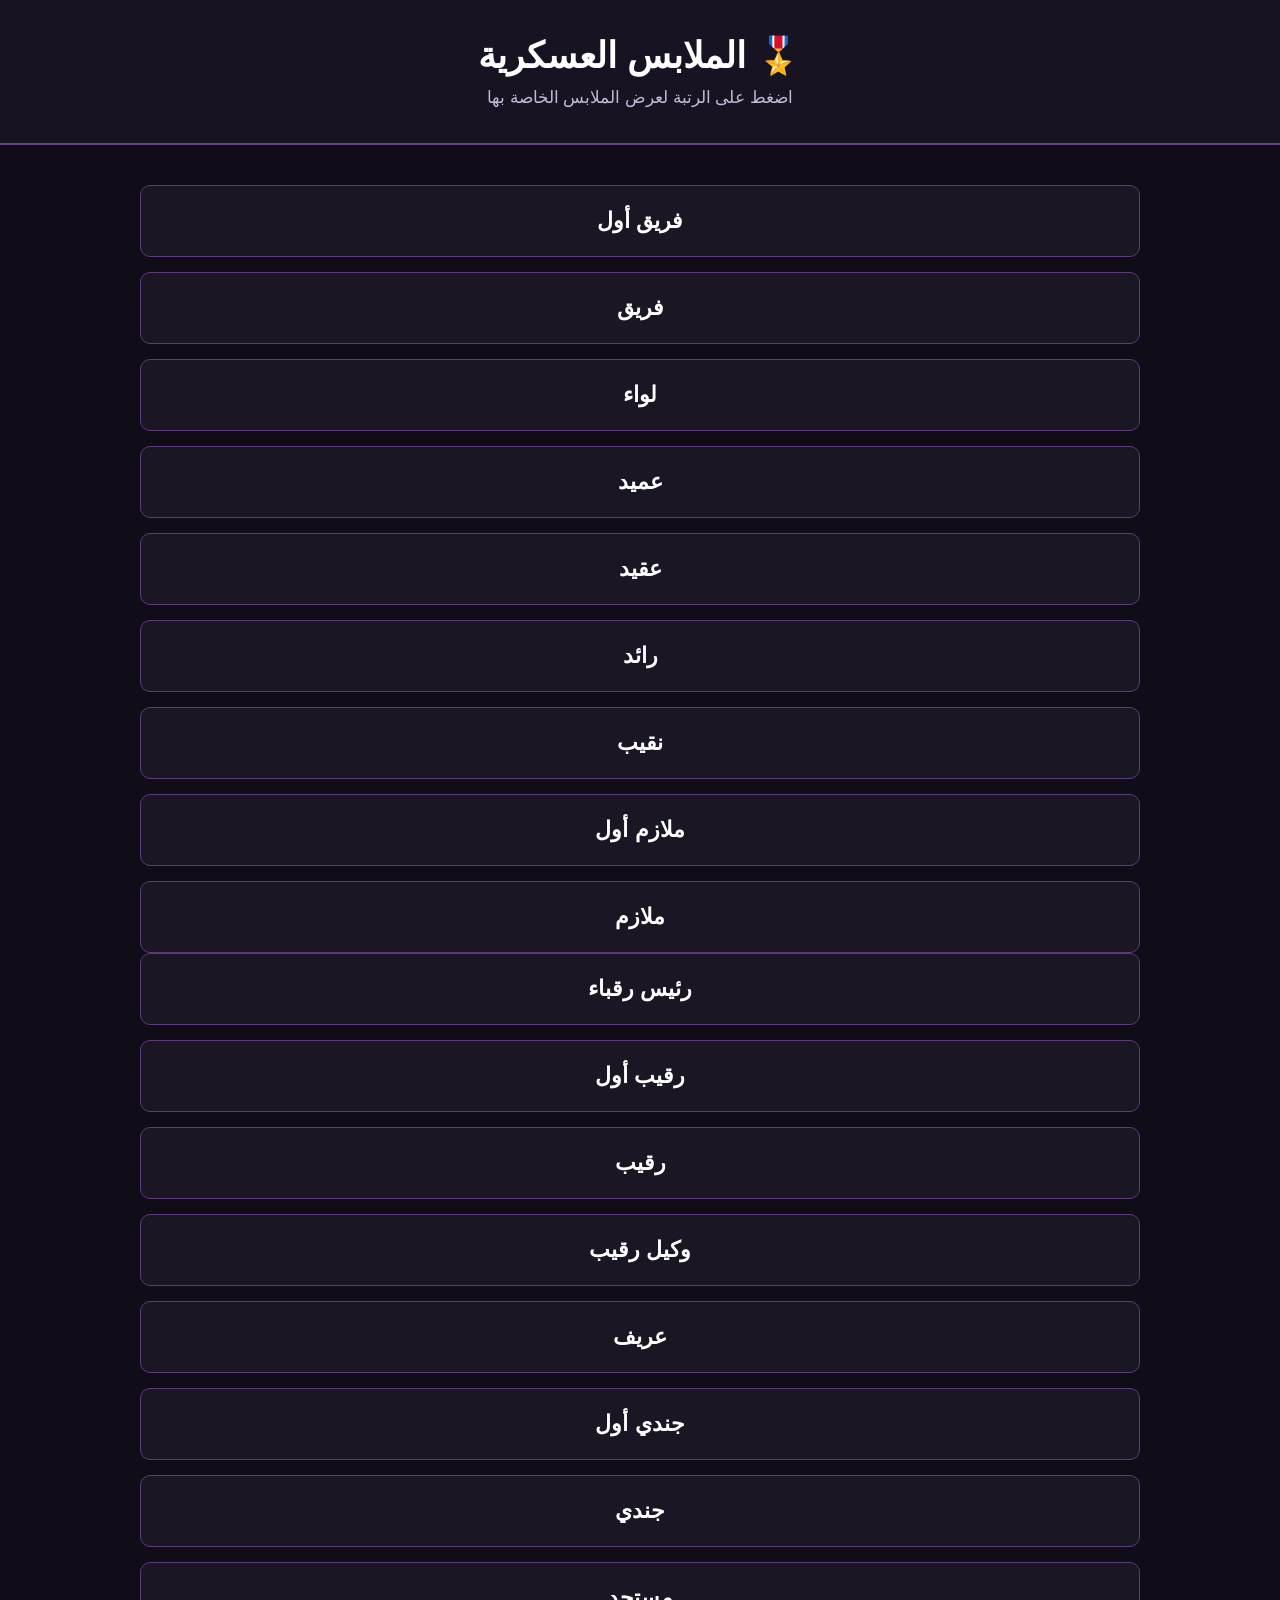
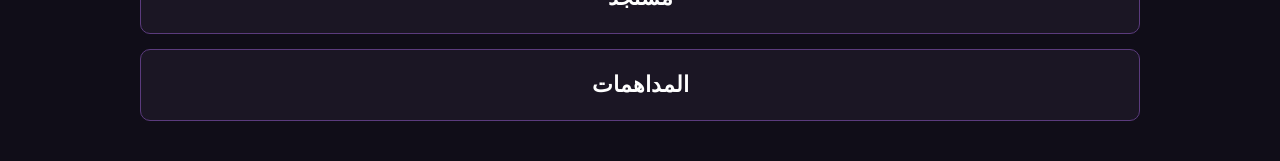
==== uniforms.html @ b1de7e42 "Add files via upload" ====
<!DOCTYPE html>
<html lang="ar" dir="rtl">

<head>
    <meta charset="UTF-8">
    <meta name="viewport" content="width=device-width, initial-scale=1.0">

    <title>الملابس العسكرية</title>

    <style>
        * {
            margin: 0;
            padding: 0;
            box-sizing: border-box;
        }

        body {
            font-family: "tajawal", sans-serif;
            background: #100d18;
            color: white;
            min-height: 100vh;
        }

        header {
            text-align: center;
            padding: 35px 20px;
            background: #181323;
            border-bottom: 2px solid #633f91;
        }

        header h1 {
            font-size: 36px;
            margin-bottom: 10px;
        }

        header p {
            color: #c5b7d8;
            font-size: 17px;
        }

        .ranks {
            width: 80%;
            max-width: 1000px;
            margin: 40px auto;
        }

        .rank-box {
            margin-bottom: 15px;
        }

        .rank-box input[type="checkbox"] {
            display: none;
        }

        .rank {
            display: block;
            width: 100%;
            padding: 22px;
            background: #1b1624;
            border: 1px solid #5b3b7d;
            border-radius: 10px;
            text-align: center;
            font-size: 22px;
            font-weight: bold;
            cursor: pointer;
        }

        .rank:hover {
            background: #241b31;
            border-color: #9a6dcc;
        }

        .table-box {
            display: none;
            margin-top: 10px;
            padding: 12px;
            background: #181323;
            border: 1px solid #5b3b7d;
            border-radius: 10px;
        }

        .rank-box input[type="checkbox"]:checked + .rank + .table-box {
            display: block;
        }

        table {
            width: 100%;
            border-collapse: collapse;
        }

        th,
        td {
            border: 1px solid #633f91;
            height: 60px;
            text-align: center;
            padding: 0;
        }

        th {
            background: #241b31;
            font-size: 18px;
        }

        td {
            background: #1b1624;
        }

        .table-input {
            width: 100%;
            height: 60px;
            border: none;
            outline: none;
            background: transparent;
            color: white;
            text-align: center;
            font-size: 16px;
            padding: 10px;
        }

        .table-input:focus {
            background: #241b31;
            box-shadow: inset 0 0 0 2px #9a6dcc;
        }

        footer {
            text-align: center;
            padding: 25px;
            margin-top: 40px;
            background: #15111c;
            color: #9d91aa;
        }
    </style>
</head>

<body>

<header>
    <h1>🎖️ الملابس العسكرية</h1>
    <p>اضغط على الرتبة لعرض الملابس الخاصة بها</p>
</header>

<main class="ranks">

    <!-- فريق أول -->
    <div class="rank-box">
        <input type="checkbox" id="rank1">
        <label class="rank" for="rank1">فريق أول</label>

        <div class="table-box">
            <table>
                <tr>
                    <th>اسم اللبس</th>
                    <th>الرقم</th>
                    <th>الشكل</th>
                </tr>

                <tr><td><input class="table-input" type="text"></td><td><input class="table-input" type="text"></td><td><input class="table-input" type="text"></td></tr>
                <tr><td><input class="table-input" type="text"></td><td><input class="table-input" type="text"></td><td><input class="table-input" type="text"></td></tr>
                <tr><td><input class="table-input" type="text"></td><td><input class="table-input" type="text"></td><td><input class="table-input" type="text"></td></tr><tr><td><input class="table-input" type="text"></td><td><input class="table-input" type="text"></td><td><input class="table-input" type="text"></td></tr>
                <tr><td><input class="table-input" type="text"></td><td><input class="table-input" type="text"></td><td><input class="table-input" type="text"></td></tr>
                <tr><td><input class="table-input" type="text"></td><td><input class="table-input" type="text"></td><td><input class="table-input" type="text"></td></tr>
                <tr><td><input class="table-input" type="text"></td><td><input class="table-input" type="text"></td><td><input class="table-input" type="text"></td></tr>
            </table>
        </div>
    </div>

    <!-- فريق -->
    <div class="rank-box">
        <input type="checkbox" id="rank2">
        <label class="rank" for="rank2">فريق</label>

        <div class="table-box">
            <table>
                <tr>
                    <th>اسم اللبس</th>
                    <th>الرقم</th>
                    <th>الشكل</th>
                </tr>

                <tr><td><input class="table-input" type="text"></td><td><input class="table-input" type="text"></td><td><input class="table-input" type="text"></td></tr>
                <tr><td><input class="table-input" type="text"></td><td><input class="table-input" type="text"></td><td><input class="table-input" type="text"></td></tr>
                <tr><td><input class="table-input" type="text"></td><td><input class="table-input" type="text"></td><td><input class="table-input" type="text"></td></tr>
                <tr><td><input class="table-input" type="text"></td><td><input class="table-input" type="text"></td><td><input class="table-input" type="text"></td></tr>
                <tr><td><input class="table-input" type="text"></td><td><input class="table-input" type="text"></td><td><input class="table-input" type="text"></td></tr>
                <tr><td><input class="table-input" type="text"></td><td><input class="table-input" type="text"></td><td><input class="table-input" type="text"></td></tr>
                <tr><td><input class="table-input" type="text"></td><td><input class="table-input" type="text"></td><td><input class="table-input" type="text"></td></tr>
            </table>
        </div>
    </div>

    <!-- لواء -->
    <div class="rank-box">
        <input type="checkbox" id="rank3">
        <label class="rank" for="rank3">لواء</label>

        <div class="table-box">
            <table>
                <tr>
                    <th>اسم اللبس</th>
                    <th>الرقم</th>
                    <th>الشكل</th>
                </tr>

                <tr><td><input class="table-input" type="text"></td><td><input class="table-input" type="text"></td><td><input class="table-input" type="text"></td></tr>
                <tr><td><input class="table-input" type="text"></td><td><input class="table-input" type="text"></td><td><input class="table-input" type="text"></td></tr>
                <tr><td><input class="table-input" type="text"></td><td><input class="table-input" type="text"></td><td><input class="table-input" type="text"></td></tr>
                <tr><td><input class="table-input" type="text"></td><td><input class="table-input" type="text"></td><td><input class="table-input" type="text"></td></tr>
                <tr><td><input class="table-input" type="text"></td><td><input class="table-input" type="text"></td><td><input class="table-input" type="text"></td></tr>
                <tr><td><input class="table-input" type="text"></td><td><input class="table-input" type="text"></td><td><input class="table-input" type="text"></td></tr>
                <tr><td><input class="table-input" type="text"></td><td><input class="table-input" type="text"></td><td><input class="table-input" type="text"></td></tr>
            </table>
        </div>
    </div>

    <!-- عميد -->
    <div class="rank-box">
        <input type="checkbox" id="rank4">
        <label class="rank" for="rank4">عميد</label><div class="table-box">
            <table>
                <tr>
                    <th>اسم اللبس</th>
                    <th>الرقم</th>
                    <th>الشكل</th>
                </tr>

                <tr><td><input class="table-input" type="text"></td><td><input class="table-input" type="text"></td><td><input class="table-input" type="text"></td></tr>
                <tr><td><input class="table-input" type="text"></td><td><input class="table-input" type="text"></td><td><input class="table-input" type="text"></td></tr>
                <tr><td><input class="table-input" type="text"></td><td><input class="table-input" type="text"></td><td><input class="table-input" type="text"></td></tr>
                <tr><td><input class="table-input" type="text"></td><td><input class="table-input" type="text"></td><td><input class="table-input" type="text"></td></tr>
                <tr><td><input class="table-input" type="text"></td><td><input class="table-input" type="text"></td><td><input class="table-input" type="text"></td></tr>
                <tr><td><input class="table-input" type="text"></td><td><input class="table-input" type="text"></td><td><input class="table-input" type="text"></td></tr>
                <tr><td><input class="table-input" type="text"></td><td><input class="table-input" type="text"></td><td><input class="table-input" type="text"></td></tr>
            </table>
        </div>
    </div>

    <!-- عقيد -->
    <div class="rank-box">
        <input type="checkbox" id="rank5">
        <label class="rank" for="rank5">عقيد</label>

        <div class="table-box">
            <table>
                <tr>
                    <th>اسم اللبس</th>
                    <th>الرقم</th>
                    <th>الشكل</th>
                </tr>

                <tr><td><input class="table-input" type="text"></td><td><input class="table-input" type="text"></td><td><input class="table-input" type="text"></td></tr>
                <tr><td><input class="table-input" type="text"></td><td><input class="table-input" type="text"></td><td><input class="table-input" type="text"></td></tr>
                <tr><td><input class="table-input" type="text"></td><td><input class="table-input" type="text"></td><td><input class="table-input" type="text"></td></tr>
                <tr><td><input class="table-input" type="text"></td><td><input class="table-input" type="text"></td><td><input class="table-input" type="text"></td></tr>
                <tr><td><input class="table-input" type="text"></td><td><input class="table-input" type="text"></td><td><input class="table-input" type="text"></td></tr>
                <tr><td><input class="table-input" type="text"></td><td><input class="table-input" type="text"></td><td><input class="table-input" type="text"></td></tr>
                <tr><td><input class="table-input" type="text"></td><td><input class="table-input" type="text"></td><td><input class="table-input" type="text"></td></tr>
            </table>
        </div>
    </div>

    <!-- رائد -->
    <div class="rank-box">
        <input type="checkbox" id="rank6">
        <label class="rank" for="rank6">رائد</label>

        <div class="table-box">
            <table>
                <tr>
                    <th>اسم اللبس</th>
                    <th>الرقم</th>
                    <th>الشكل</th>
                </tr>

                <tr><td><input class="table-input" type="text"></td><td><input class="table-input" type="text"></td><td><input class="table-input" type="text"></td></tr>
                <tr><td><input class="table-input" type="text"></td><td><input class="table-input" type="text"></td><td><input class="table-input" type="text"></td></tr>
                <tr><td><input class="table-input" type="text"></td><td><input class="table-input" type="text"></td><td><input class="table-input" type="text"></td></tr><tr><td><input class="table-input" type="text"></td><td><input class="table-input" type="text"></td><td><input class="table-input" type="text"></td></tr>
                <tr><td><input class="table-input" type="text"></td><td><input class="table-input" type="text"></td><td><input class="table-input" type="text"></td></tr>
                <tr><td><input class="table-input" type="text"></td><td><input class="table-input" type="text"></td><td><input class="table-input" type="text"></td></tr>
                <tr><td><input class="table-input" type="text"></td><td><input class="table-input" type="text"></td><td><input class="table-input" type="text"></td></tr>
            </table>
        </div>
    </div>

    <!-- نقيب -->
    <div class="rank-box">
        <input type="checkbox" id="rank7">
        <label class="rank" for="rank7">نقيب</label>

        <div class="table-box">
            <table>
                <tr>
                    <th>اسم اللبس</th>
                    <th>الرقم</th>
                    <th>الشكل</th>
                </tr>

                <tr><td><input class="table-input" type="text"></td><td><input class="table-input" type="text"></td><td><input class="table-input" type="text"></td></tr>
                <tr><td><input class="table-input" type="text"></td><td><input class="table-input" type="text"></td><td><input class="table-input" type="text"></td></tr>
                <tr><td><input class="table-input" type="text"></td><td><input class="table-input" type="text"></td><td><input class="table-input" type="text"></td></tr>
                <tr><td><input class="table-input" type="text"></td><td><input class="table-input" type="text"></td><td><input class="table-input" type="text"></td></tr>
                <tr><td><input class="table-input" type="text"></td><td><input class="table-input" type="text"></td><td><input class="table-input" type="text"></td></tr>
                <tr><td><input class="table-input" type="text"></td><td><input class="table-input" type="text"></td><td><input class="table-input" type="text"></td></tr>
                <tr><td><input class="table-input" type="text"></td><td><input class="table-input" type="text"></td><td><input class="table-input" type="text"></td></tr>
            </table>
        </div>
    </div>

    <!-- ملازم أول -->
    <div class="rank-box">
        <input type="checkbox" id="rank8">
        <label class="rank" for="rank8">ملازم أول</label>

        <div class="table-box">
            <table>
                <tr>
                    <th>اسم اللبس</th>
                    <th>الرقم</th>
                    <th>الشكل</th>
                </tr>

                <tr><td><input class="table-input" type="text"></td><td><input class="table-input" type="text"></td><td><input class="table-input" type="text"></td></tr>
                <tr><td><input class="table-input" type="text"></td><td><input class="table-input" type="text"></td><td><input class="table-input" type="text"></td></tr>
                <tr><td><input class="table-input" type="text"></td><td><input class="table-input" type="text"></td><td><input class="table-input" type="text"></td></tr>
                <tr><td><input class="table-input" type="text"></td><td><input class="table-input" type="text"></td><td><input class="table-input" type="text"></td></tr>
                <tr><td><input class="table-input" type="text"></td><td><input class="table-input" type="text"></td><td><input class="table-input" type="text"></td></tr>
                <tr><td><input class="table-input" type="text"></td><td><input class="table-input" type="text"></td><td><input class="table-input" type="text"></td></tr>
                <tr><td><input class="table-input" type="text"></td><td><input class="table-input" type="text"></td><td><input class="table-input" type="text"></td></tr>
            </table>
        </div>
    </div>

    <!-- ملازم -->
    <div class="rank-box">
        <input type="checkbox" id="rank9">
        <label class="rank" for="rank9">ملازم</label><!-- رئيس رقباء -->
<div class="rank-box">
    <input type="checkbox" id="rank10">
    <label class="rank" for="rank10">رئيس رقباء</label>

    <div class="table-box">
        <table>
            <tr>
                <th>اسم اللبس</th>
                <th>الرقم</th>
                <th>الشكل</th>
            </tr>

            <tr><td><input class="table-input" type="text"></td><td><input class="table-input" type="text"></td><td><input class="table-input" type="text"></td></tr>
            <tr><td><input class="table-input" type="text"></td><td><input class="table-input" type="text"></td><td><input class="table-input" type="text"></td></tr>
            <tr><td><input class="table-input" type="text"></td><td><input class="table-input" type="text"></td><td><input class="table-input" type="text"></td></tr>
            <tr><td><input class="table-input" type="text"></td><td><input class="table-input" type="text"></td><td><input class="table-input" type="text"></td></tr>
            <tr><td><input class="table-input" type="text"></td><td><input class="table-input" type="text"></td><td><input class="table-input" type="text"></td></tr>
            <tr><td><input class="table-input" type="text"></td><td><input class="table-input" type="text"></td><td><input class="table-input" type="text"></td></tr>
            <tr><td><input class="table-input" type="text"></td><td><input class="table-input" type="text"></td><td><input class="table-input" type="text"></td></tr>
        </table>
    </div>
</div>


<!-- رقيب أول -->
<div class="rank-box">
    <input type="checkbox" id="rank11">
    <label class="rank" for="rank11">رقيب أول</label>

    <div class="table-box">
        <table>
            <tr>
                <th>اسم اللبس</th>
                <th>الرقم</th>
                <th>الشكل</th>
            </tr>

            <tr><td><input class="table-input" type="text"></td><td><input class="table-input" type="text"></td><td><input class="table-input" type="text"></td></tr>
            <tr><td><input class="table-input" type="text"></td><td><input class="table-input" type="text"></td><td><input class="table-input" type="text"></td></tr>
            <tr><td><input class="table-input" type="text"></td><td><input class="table-input" type="text"></td><td><input class="table-input" type="text"></td></tr>
            <tr><td><input class="table-input" type="text"></td><td><input class="table-input" type="text"></td><td><input class="table-input" type="text"></td></tr>
            <tr><td><input class="table-input" type="text"></td><td><input class="table-input" type="text"></td><td><input class="table-input" type="text"></td></tr>
            <tr><td><input class="table-input" type="text"></td><td><input class="table-input" type="text"></td><td><input class="table-input" type="text"></td></tr>
            <tr><td><input class="table-input" type="text"></td><td><input class="table-input" type="text"></td><td><input class="table-input" type="text"></td></tr>
        </table>
    </div>
</div>


<!-- رقيب -->
<div class="rank-box">
    <input type="checkbox" id="rank12">
    <label class="rank" for="rank12">رقيب</label>

    <div class="table-box">
        <table>
            <tr>
                <th>اسم اللبس</th>
                <th>الرقم</th>
                <th>الشكل</th>
            </tr>

            <tr><td><input class="table-input" type="text"></td><td><input class="table-input" type="text"></td><td><input class="table-input" type="text"></td></tr>
            <tr><td><input class="table-input" type="text"></td><td><input class="table-input" type="text"></td><td><input class="table-input" type="text"></td></tr>
            <tr><td><input class="table-input" type="text"></td><td><input class="table-input" type="text"></td><td><input class="table-input" type="text"></td></tr><tr><td><input class="table-input" type="text"></td><td><input class="table-input" type="text"></td><td><input class="table-input" type="text"></td></tr>
            <tr><td><input class="table-input" type="text"></td><td><input class="table-input" type="text"></td><td><input class="table-input" type="text"></td></tr>
            <tr><td><input class="table-input" type="text"></td><td><input class="table-input" type="text"></td><td><input class="table-input" type="text"></td></tr>
            <tr><td><input class="table-input" type="text"></td><td><input class="table-input" type="text"></td><td><input class="table-input" type="text"></td></tr>
        </table>
    </div>
</div>


<!-- وكيل رقيب -->
<div class="rank-box">
    <input type="checkbox" id="rank13">
    <label class="rank" for="rank13">وكيل رقيب</label>

    <div class="table-box">
        <table>
            <tr>
                <th>اسم اللبس</th>
                <th>الرقم</th>
                <th>الشكل</th>
            </tr>

            <tr><td><input class="table-input" type="text"></td><td><input class="table-input" type="text"></td><td><input class="table-input" type="text"></td></tr>
            <tr><td><input class="table-input" type="text"></td><td><input class="table-input" type="text"></td><td><input class="table-input" type="text"></td></tr>
            <tr><td><input class="table-input" type="text"></td><td><input class="table-input" type="text"></td><td><input class="table-input" type="text"></td></tr>
            <tr><td><input class="table-input" type="text"></td><td><input class="table-input" type="text"></td><td><input class="table-input" type="text"></td></tr>
            <tr><td><input class="table-input" type="text"></td><td><input class="table-input" type="text"></td><td><input class="table-input" type="text"></td></tr>
            <tr><td><input class="table-input" type="text"></td><td><input class="table-input" type="text"></td><td><input class="table-input" type="text"></td></tr>
            <tr><td><input class="table-input" type="text"></td><td><input class="table-input" type="text"></td><td><input class="table-input" type="text"></td></tr>
        </table>
    </div>
</div>


<!-- عريف -->
<div class="rank-box">
    <input type="checkbox" id="rank14">
    <label class="rank" for="rank14">عريف</label>

    <div class="table-box">
        <table>
            <tr>
                <th>اسم اللبس</th>
                <th>الرقم</th>
                <th>الشكل</th>
            </tr>

            <tr><td><input class="table-input" type="text"></td><td><input class="table-input" type="text"></td><td><input class="table-input" type="text"></td></tr>
            <tr><td><input class="table-input" type="text"></td><td><input class="table-input" type="text"></td><td><input class="table-input" type="text"></td></tr>
            <tr><td><input class="table-input" type="text"></td><td><input class="table-input" type="text"></td><td><input class="table-input" type="text"></td></tr>
            <tr><td><input class="table-input" type="text"></td><td><input class="table-input" type="text"></td><td><input class="table-input" type="text"></td></tr>
            <tr><td><input class="table-input" type="text"></td><td><input class="table-input" type="text"></td><td><input class="table-input" type="text"></td></tr>
            <tr><td><input class="table-input" type="text"></td><td><input class="table-input" type="text"></td><td><input class="table-input" type="text"></td></tr>
            <tr><td><input class="table-input" type="text"></td><td><input class="table-input" type="text"></td><td><input class="table-input" type="text"></td></tr>
        </table>
    </div>
</div>


<!-- جندي أول -->
<div class="rank-box">
    <input type="checkbox" id="rank15">
    <label class="rank" for="rank15">جندي أول</label>

    <div class="table-box">
        <table>
            <tr>
                <th>اسم اللبس</th>
                <th>الرقم</th>
                <th>الشكل</th>
            </tr><tr><td><input class="table-input" type="text"></td><td><input class="table-input" type="text"></td><td><input class="table-input" type="text"></td></tr>
            <tr><td><input class="table-input" type="text"></td><td><input class="table-input" type="text"></td><td><input class="table-input" type="text"></td></tr>
            <tr><td><input class="table-input" type="text"></td><td><input class="table-input" type="text"></td><td><input class="table-input" type="text"></td></tr>
            <tr><td><input class="table-input" type="text"></td><td><input class="table-input" type="text"></td><td><input class="table-input" type="text"></td></tr>
            <tr><td><input class="table-input" type="text"></td><td><input class="table-input" type="text"></td><td><input class="table-input" type="text"></td></tr>
            <tr><td><input class="table-input" type="text"></td><td><input class="table-input" type="text"></td><td><input class="table-input" type="text"></td></tr>
            <tr><td><input class="table-input" type="text"></td><td><input class="table-input" type="text"></td><td><input class="table-input" type="text"></td></tr>
        </table>
    </div>
</div>


<!-- جندي -->
<div class="rank-box">
    <input type="checkbox" id="rank16">
    <label class="rank" for="rank16">جندي</label>

    <div class="table-box">
        <table>
            <tr>
                <th>اسم اللبس</th>
                <th>الرقم</th>
                <th>الشكل</th>
            </tr>

            <tr><td><input class="table-input" type="text"></td><td><input class="table-input" type="text"></td><td><input class="table-input" type="text"></td></tr>
            <tr><td><input class="table-input" type="text"></td><td><input class="table-input" type="text"></td><td><input class="table-input" type="text"></td></tr>
            <tr><td><input class="table-input" type="text"></td><td><input class="table-input" type="text"></td><td><input class="table-input" type="text"></td></tr>
            <tr><td><input class="table-input" type="text"></td><td><input class="table-input" type="text"></td><td><input class="table-input" type="text"></td></tr>
            <tr><td><input class="table-input" type="text"></td><td><input class="table-input" type="text"></td><td><input class="table-input" type="text"></td></tr>
            <tr><td><input class="table-input" type="text"></td><td><input class="table-input" type="text"></td><td><input class="table-input" type="text"></td></tr>
            <tr><td><input class="table-input" type="text"></td><td><input class="table-input" type="text"></td><td><input class="table-input" type="text"></td></tr>
        </table>
    </div>
</div>


<!-- مستجد -->
<div class="rank-box">
    <input type="checkbox" id="rank17">
    <label class="rank" for="rank17">مستجد</label>

    <div class="table-box">
        <table>
            <tr>
                <th>اسم اللبس</th>
                <th>الرقم</th>
                <th>الشكل</th>
            </tr>

            <tr><td><input class="table-input" type="text"></td><td><input class="table-input" type="text"></td><td><input class="table-input" type="text"></td></tr>
            <tr><td><input class="table-input" type="text"></td><td><input class="table-input" type="text"></td><td><input class="table-input" type="text"></td></tr>
            <tr><td><input class="table-input" type="text"></td><td><input class="table-input" type="text"></td><td><input class="table-input" type="text"></td></tr>
            <tr><td><input class="table-input" type="text"></td><td><input class="table-input" type="text"></td><td><input class="table-input" type="text"></td></tr>
            <tr><td><input class="table-input" type="text"></td><td><input class="table-input" type="text"></td><td><input class="table-input" type="text"></td></tr><tr><td><input class="table-input" type="text"></td><td><input class="table-input" type="text"></td><td><input class="table-input" type="text"></td></tr>
            <tr><td><input class="table-input" type="text"></td><td><input class="table-input" type="text"></td><td><input class="table-input" type="text"></td></tr>
        </table>
    </div>
</div>


<!-- المداهمات -->
<div class="rank-box">
    <input type="checkbox" id="rank18">
    <label class="rank" for="rank18">المداهمات</label>

    <div class="table-box">
        <table>
            <tr>
                <th>اسم اللبس</th>
                <th>الرقم</th>
                <th>الشكل</th>
            </tr>

            <tr><td><input class="table-input" type="text"></td><td><input class="table-input" type="text"></td><td><input class="table-input" type="text"></td></tr>
            <tr><td><input class="table-input" type="text"></td><td><input class="table-input" type="text"></td><td><input class="table-input" type="text"></td></tr>
            <tr><td><input class="table-input" type="text"></td><td><input class="table-input" type="text"></td><td><input class="table-input" type="text"></td></tr>
            <tr><td><input class="table-input" type="text"></td><td><input class="table-input" type="text"></td><td><input class="table-input" type="text"></td></tr>
            <tr><td><input class="table-input" type="text"></td><td><input class="table-input" type="text"></td><td><input class="table-input" type="text"></td></tr>
            <tr><td><input class="table-input" type="text"></td><td><input class="table-input" type="text"></td><td><input class="table-input" type="text"></td></tr>
            <tr><td><input class="table-input" type="text"></td><td><input class="table-input" type="text"></td><td><input class="table-input" type="text"></td></tr>
        </table>
    </div>
</div>
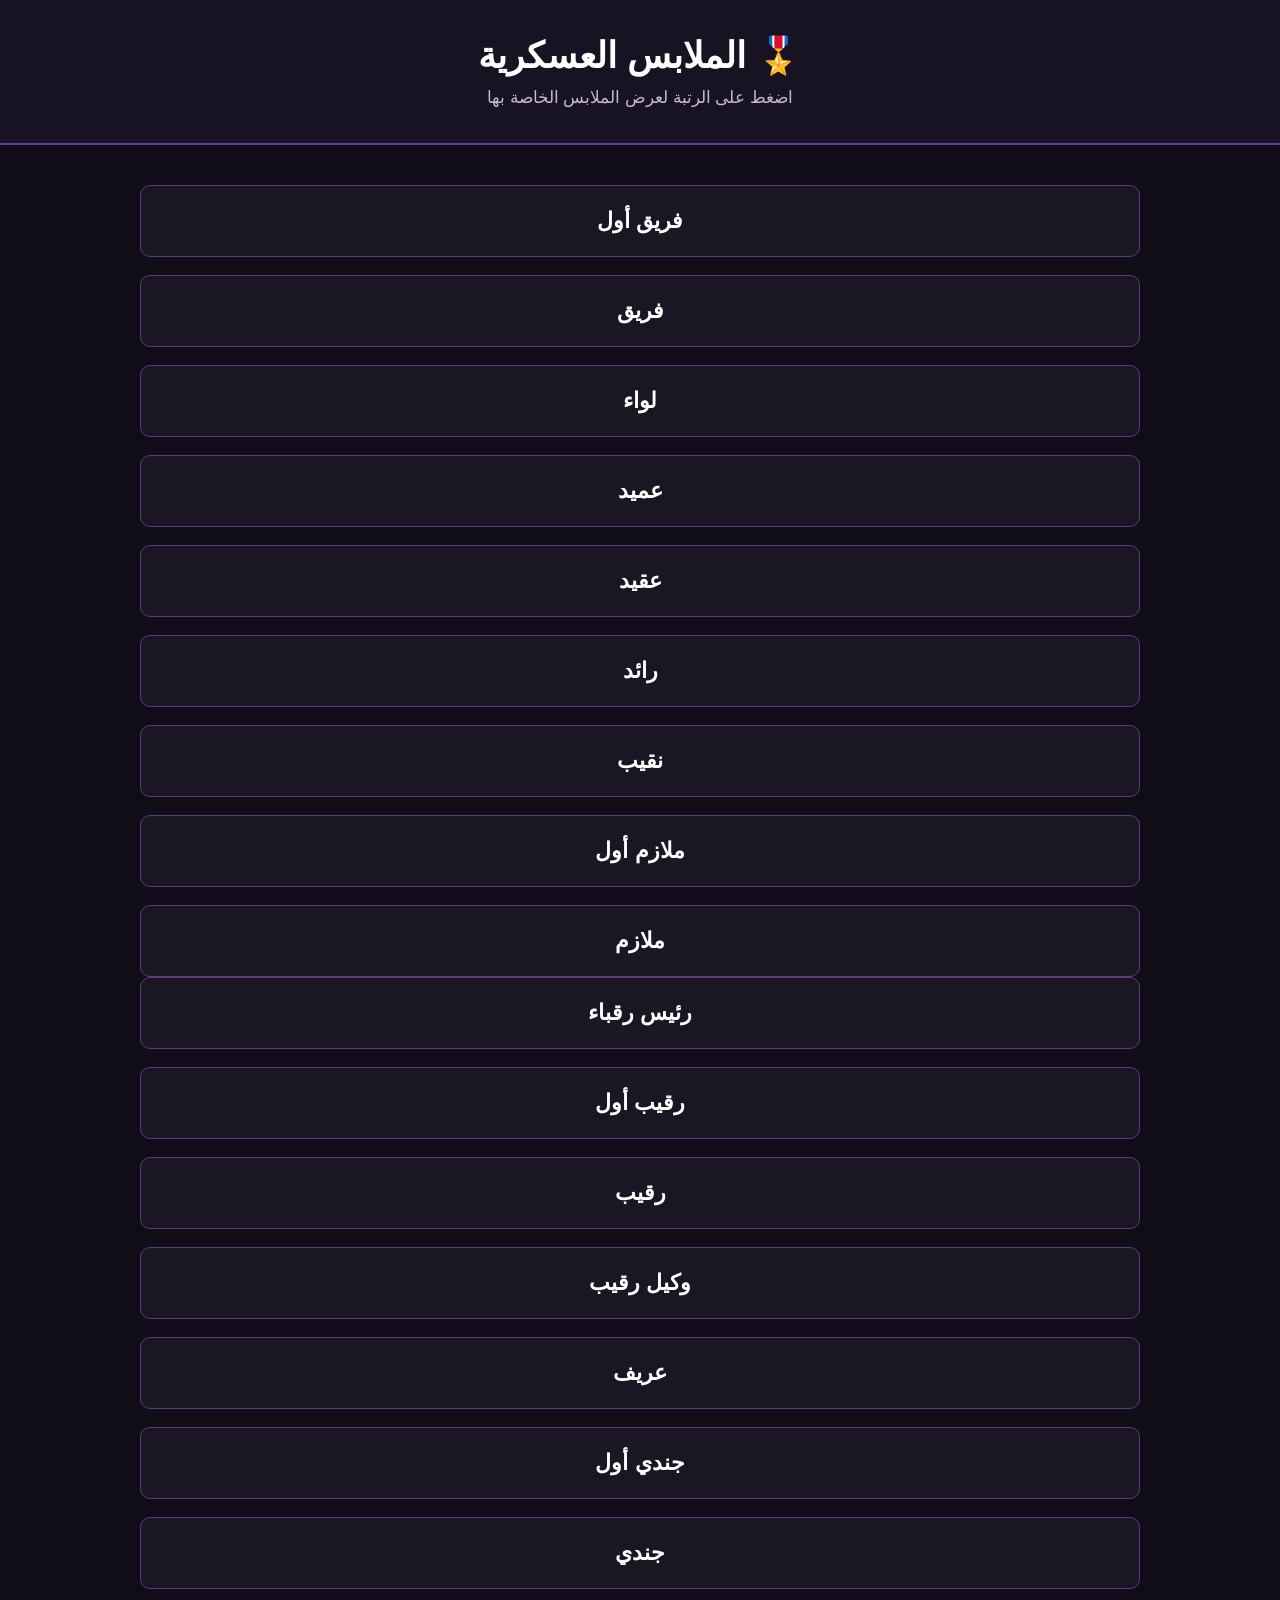
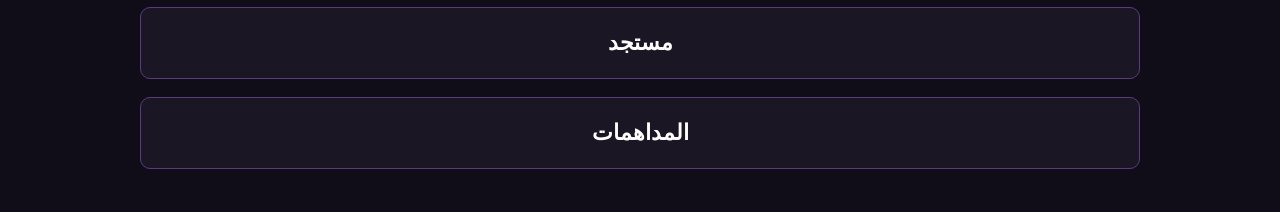
==== commit 086f9e88: "Update fmt.Println message from 'Hello' to 'Goodbye'" ====
--- a/uniforms.html
+++ b/uniforms.html
@@ -70,14 +70,38 @@
             border-color: #9a6dcc;
         }
 
-        .table-box {
-            display: none;
-            margin-top: 10px;
-            padding: 12px;
-            background: #181323;
-            border: 1px solid #5b3b7d;
-            border-radius: 10px;
-        }
+     .table-box {
+    display: grid;
+    grid-template-rows: 0fr;
+    margin-top: 0;
+    padding: 0;
+    background: #181323;
+    border: 1px solid transparent;
+    border-radius: 10px;
+    overflow: hidden;
+    opacity: 0;
+    transform: translateY(-10px);
+    transition: 
+        grid-template-rows 0.45s ease,
+        opacity 0.35s ease,
+        transform 0.45s ease,
+        margin-top 0.45s ease,
+        padding 0.45s ease,
+        border-color 0.45s ease;
+}
+
+.table-box > table {
+    min-height: 0;
+}
+
+.rank-box input[type="checkbox"]:checked + .rank + .table-box {
+    grid-template-rows: 1fr;
+    margin-top: 10px;
+    padding: 12px;
+    border-color: #5b3b7d;
+    opacity: 1;
+    transform: translateY(0);
+}
 
         .rank-box input[type="checkbox"]:checked + .rank + .table-box {
             display: block;
@@ -550,4 +574,4 @@
             <tr><td><input class="table-input" type="text"></td><td><input class="table-input" type="text"></td><td><input class="table-input" type="text"></td></tr>
         </table>
     </div>
-</div>+</div>
